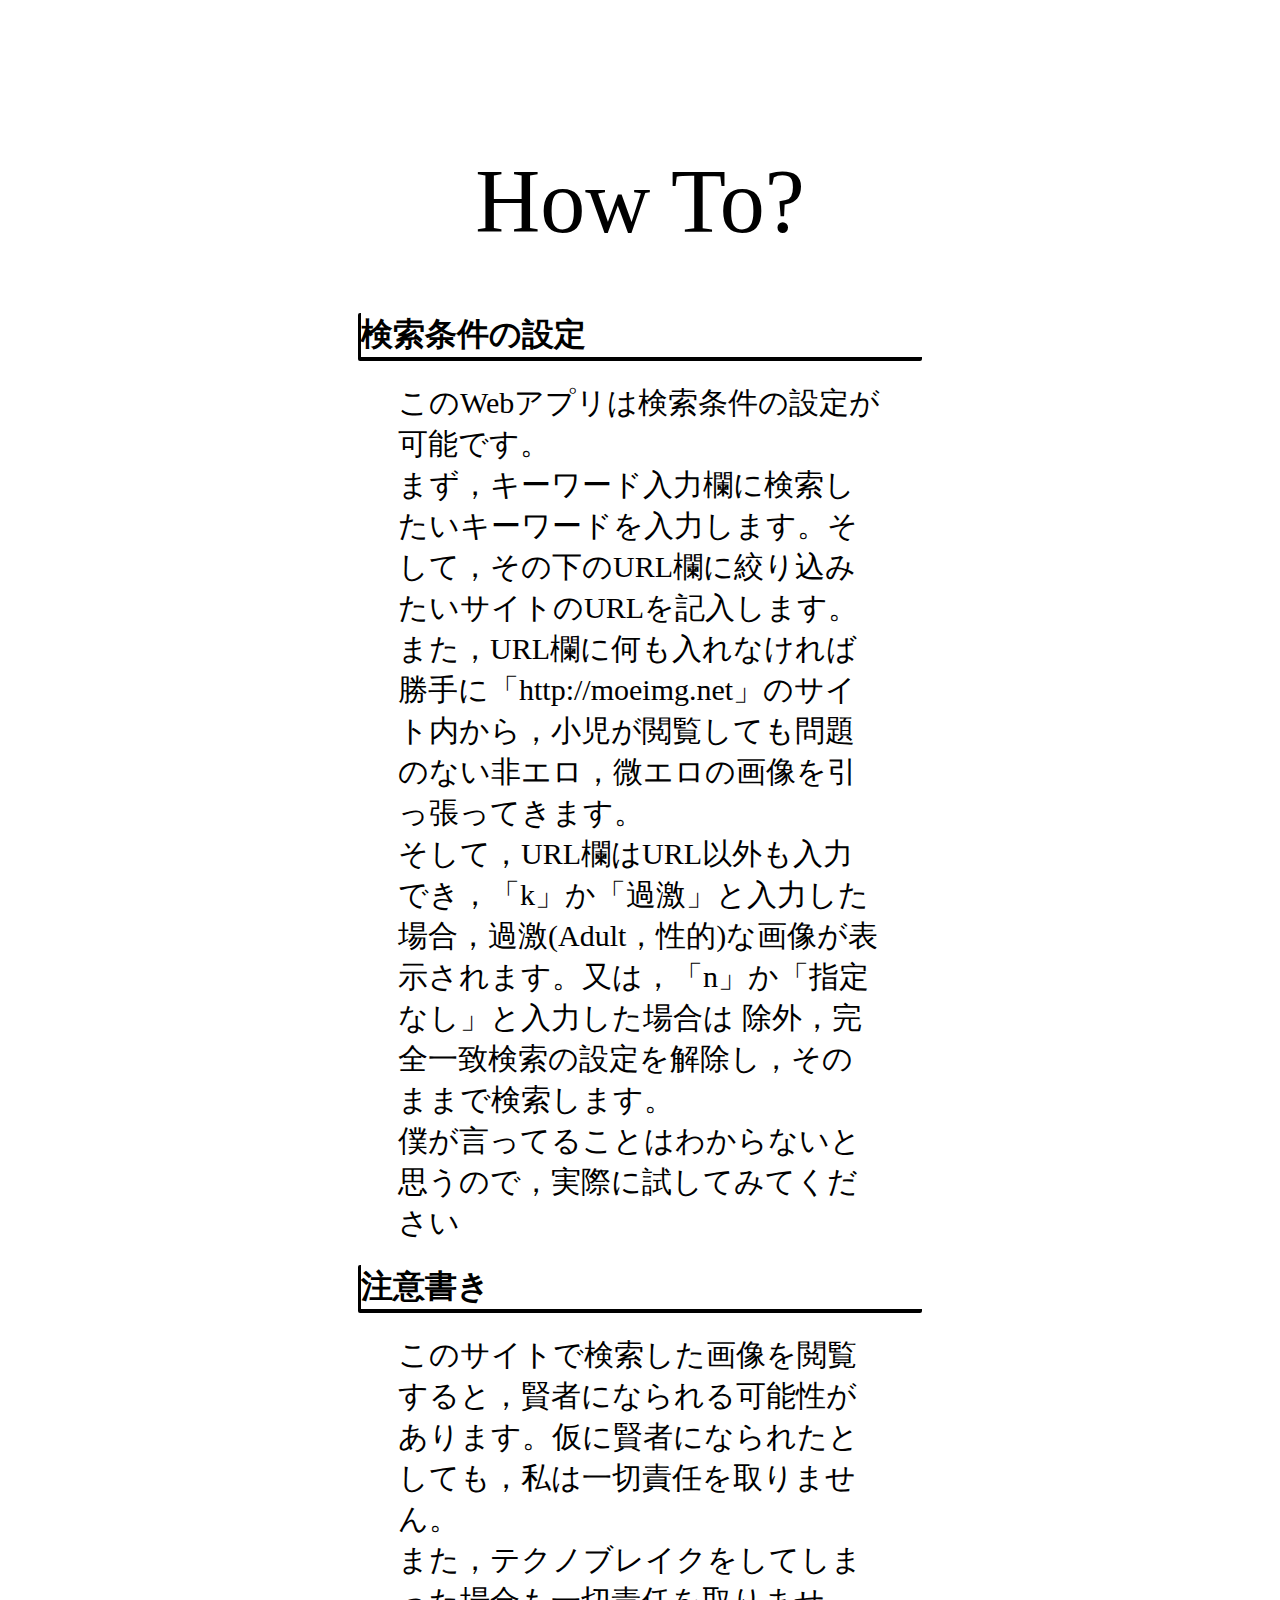
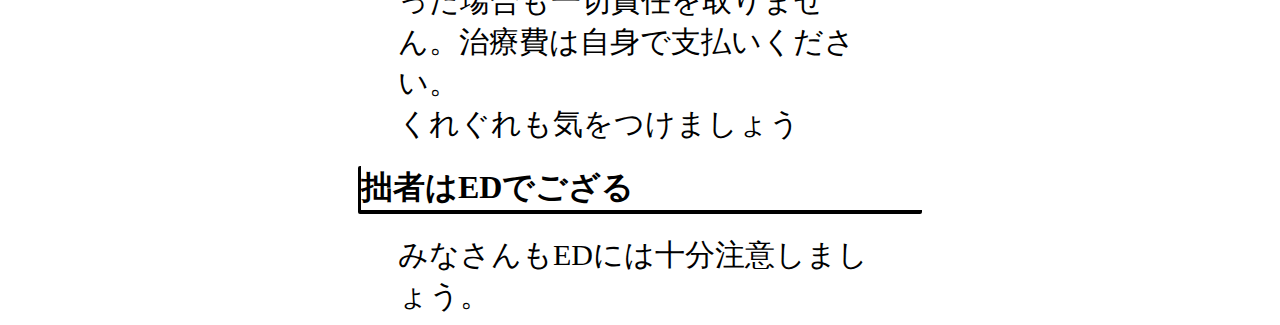
==== use.html @ e2ad16f3 "main" ====
<!DOCTYPE html>
<html>
    <head>
        <title>How To</title>
        <link rel="stylesheet" href="style.css">
        <link rel="stylesheet" href="use.css">
        <meta http-equiv="Content-Type" content="text/html;charset=UTF-8">
        <meta name="viewport" content="width=device-width,initial-scale=1.0">
    </head>
    <body>
        <div class="container">
            <h1 class="logo">How To?</h1>
            <h1 class="title">検索条件の設定</h1>
            <div class="text">
                このWebアプリは検索条件の設定が可能です。<br>
                まず，キーワード入力欄に検索したいキーワードを入力します。そして，その下のURL欄に絞り込みたいサイトのURLを記入します。<br>
                また，URL欄に何も入れなければ勝手に「http://moeimg.net」のサイト内から，小児が閲覧しても問題のない非エロ，微エロの画像を引っ張ってきます。<br>
                そして，URL欄はURL以外も入力でき，「k」か「過激」と入力した場合，過激(Adult，性的)な画像が表示されます。又は，「n」か「指定なし」と入力した場合は
                除外，完全一致検索の設定を解除し，そのままで検索します。<br>
                僕が言ってることはわからないと思うので，実際に試してみてください
            </div>
            <h1 class="title">注意書き</h1>
            <div class="text">
                このサイトで検索した画像を閲覧すると，賢者になられる可能性があります。仮に賢者になられたとしても，私は一切責任を取りません。<br>
                また，テクノブレイクをしてしまった場合も一切責任を取りません。治療費は自身で支払いください。<br>
                くれぐれも気をつけましょう
            </div>
            <h1 class="title">拙者はEDでござる</h1>
            <div class="text">
                みなさんもEDには十分注意しましょう。
            </div>
        </div>
    </body>
</html>
---- style.css ----
.container {
    margin-left: 50px;
    margin-right: 50px;
    margin-top: 150px;
    word-wrap: break-word;
}

.logo {
    font-size: 90px;
    font-weight: normal;
    text-align: center;
}

.ipts {
    font-size: 33px;
    text-align: center;
}.ipts > input {
    margin-top: 20px;
    margin-bottom: 20px;
    font-size: 30px;
}

.submit {
    background-color:dodgerblue;
    color: white;
    border: none;
    font-size: 33px;
}

.m_txt {
    text-align: center;
    font-size: 45px;
    color: darkslategray;
}

a {
    text-decoration: none;
    color: black;
}

small {
    font-size: 20px;
    color: gray;
}
---- use.css ----
.title {
    margin-left: 300px;
    margin-right: 300px;
    border-left: solid black 3px;
    border-bottom: solid black 4px;
    border-radius: 2px;
}

.text {
    word-wrap: break-word;
    margin-left: 340px;
    margin-right: 340px;
    font-size: 30px;
}
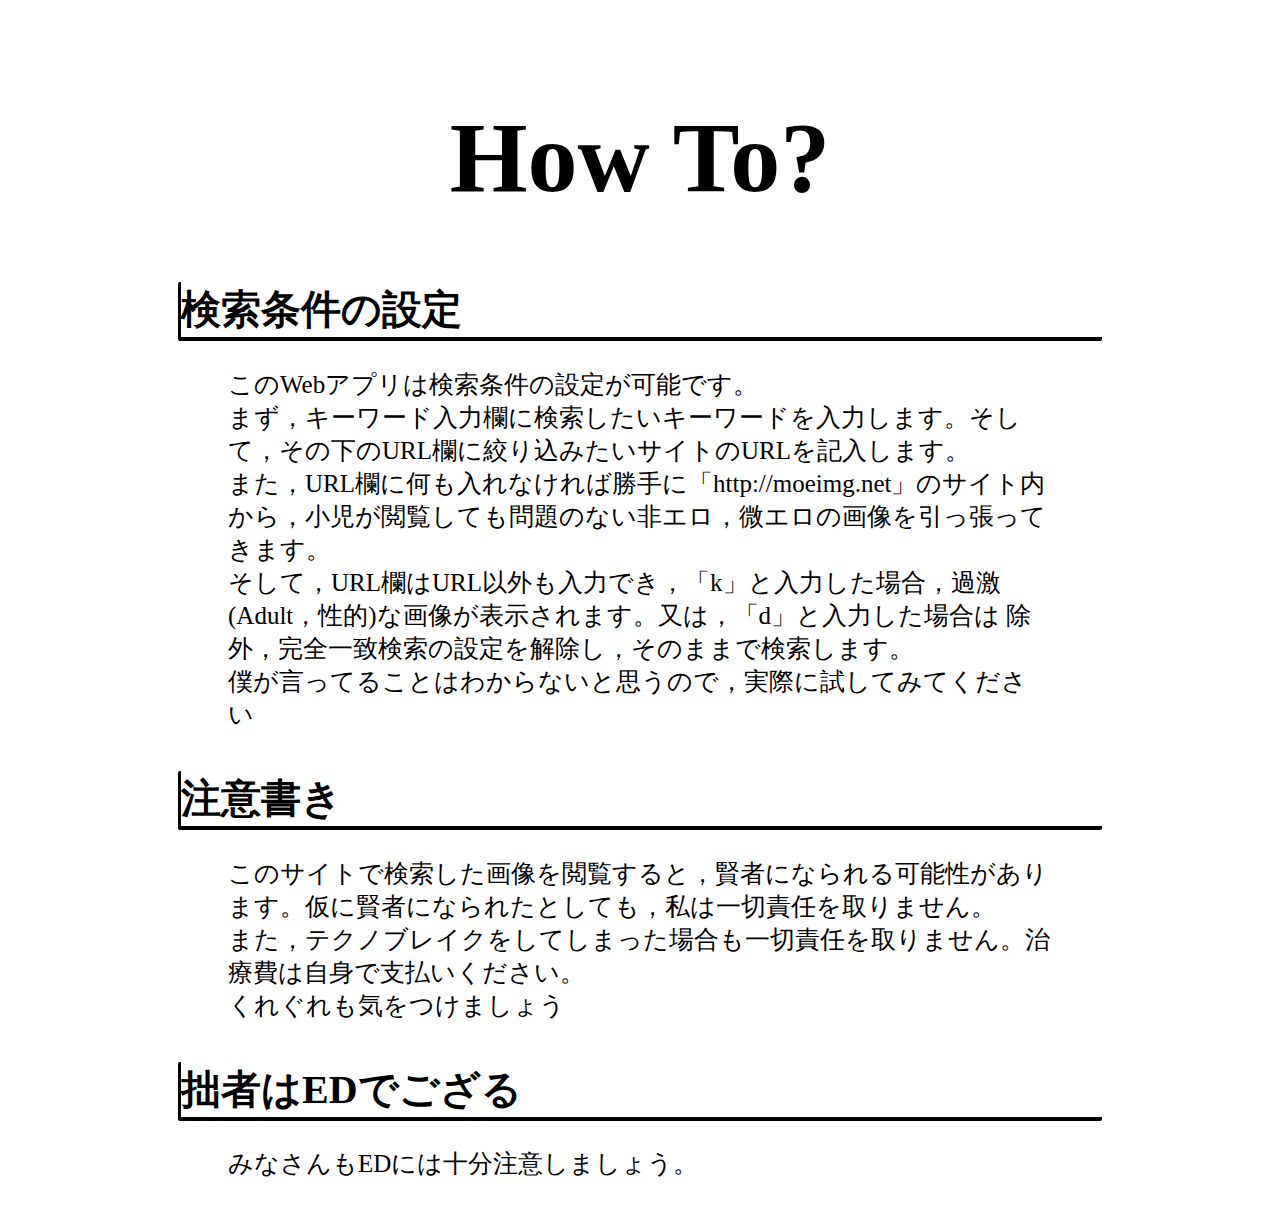
==== commit 67cd2e81: "main" ====
--- a/use.html
+++ b/use.html
@@ -10,25 +10,31 @@
     <body>
         <div class="container">
             <h1 class="logo">How To?</h1>
-            <h1 class="title">検索条件の設定</h1>
-            <div class="text">
-                このWebアプリは検索条件の設定が可能です。<br>
-                まず，キーワード入力欄に検索したいキーワードを入力します。そして，その下のURL欄に絞り込みたいサイトのURLを記入します。<br>
-                また，URL欄に何も入れなければ勝手に「http://moeimg.net」のサイト内から，小児が閲覧しても問題のない非エロ，微エロの画像を引っ張ってきます。<br>
-                そして，URL欄はURL以外も入力でき，「k」か「過激」と入力した場合，過激(Adult，性的)な画像が表示されます。又は，「n」か「指定なし」と入力した場合は
-                除外，完全一致検索の設定を解除し，そのままで検索します。<br>
-                僕が言ってることはわからないと思うので，実際に試してみてください
-            </div>
-            <h1 class="title">注意書き</h1>
-            <div class="text">
-                このサイトで検索した画像を閲覧すると，賢者になられる可能性があります。仮に賢者になられたとしても，私は一切責任を取りません。<br>
-                また，テクノブレイクをしてしまった場合も一切責任を取りません。治療費は自身で支払いください。<br>
-                くれぐれも気をつけましょう
-            </div>
-            <h1 class="title">拙者はEDでござる</h1>
-            <div class="text">
-                みなさんもEDには十分注意しましょう。
-            </div>
+            <section>
+                <h1 class="title">検索条件の設定</h1>
+                <p class="text">
+                    このWebアプリは検索条件の設定が可能です。<br>
+                    まず，キーワード入力欄に検索したいキーワードを入力します。そして，その下のURL欄に絞り込みたいサイトのURLを記入します。<br>
+                    また，URL欄に何も入れなければ勝手に「http://moeimg.net」のサイト内から，小児が閲覧しても問題のない非エロ，微エロの画像を引っ張ってきます。<br>
+                    そして，URL欄はURL以外も入力でき，「k」と入力した場合，過激(Adult，性的)な画像が表示されます。又は，「d」と入力した場合は
+                    除外，完全一致検索の設定を解除し，そのままで検索します。<br>
+                    僕が言ってることはわからないと思うので，実際に試してみてください
+                </p>
+            </section>
+            <section>
+                <h1 class="title">注意書き</h1>
+                <p class="text">
+                    このサイトで検索した画像を閲覧すると，賢者になられる可能性があります。仮に賢者になられたとしても，私は一切責任を取りません。<br>
+                    また，テクノブレイクをしてしまった場合も一切責任を取りません。治療費は自身で支払いください。<br>
+                    くれぐれも気をつけましょう
+                </p>
+            </section>
+            <section>
+                <h1 class="title">拙者はEDでござる</h1>
+                <p class="text">
+                    みなさんもEDには十分注意しましょう。
+                </p>
+            </section>
         </div>
     </body>
 </html>--- a/style.css
+++ b/style.css
@@ -1,36 +1,20 @@
-.container {
-    margin-left: 50px;
-    margin-right: 50px;
-    margin-top: 150px;
-    word-wrap: break-word;
+.submit {
+    background-color: dodgerblue;
+    color: white;
+    border: none;
 }
 
 .logo {
-    font-size: 90px;
     font-weight: normal;
     text-align: center;
 }
 
-.ipts {
-    font-size: 33px;
-    text-align: center;
-}.ipts > input {
-    margin-top: 20px;
-    margin-bottom: 20px;
-    font-size: 30px;
+.container {
+    word-wrap: break-word;
 }
 
-.submit {
-    background-color:dodgerblue;
-    color: white;
-    border: none;
-    font-size: 33px;
-}
-
-.m_txt {
+.ipts {
     text-align: center;
-    font-size: 45px;
-    color: darkslategray;
 }
 
 a {
@@ -38,7 +22,78 @@
     color: black;
 }
 
+.m_txt {
+    text-align: center;
+    color: darkslategray;
+}
+
 small {
-    font-size: 20px;
     color: gray;
+}
+
+@media screen and (min-width: 480px) {
+    .container {
+        margin-left: 50px;
+        margin-right: 50px;
+        margin-top: 100px;
+    }
+    
+    .logo {
+        font-size: 100px;
+        font-weight: bold;
+    }
+    
+    .ipts {
+        font-size: 33px;
+    }.ipts > input {
+        margin-top: 20px;
+        margin-bottom: 20px;
+        font-size: 30px;
+    }
+    
+    .submit {
+        font-size: 33px;
+    }
+    
+    .m_txt {
+        text-align: center;
+        color: darkslategray;
+        font-size: 45px;
+    }
+    
+    
+    small {
+        font-size: 20px;
+    }    
+}
+
+
+@media screen and (max-width: 480px) {
+    .container {
+        margin-left: 15px;
+        margin-right: 15px;
+        margin-top: 20px;
+        word-wrap: break-word;
+    }
+
+    .logo {
+        font-size: 33px;
+        font-weight: 900;
+    }
+
+    .ipts {
+        font-size: 28px;
+    }.ipts > input {
+        margin-top: 15px;
+        margin-bottom: 15px;
+        font-size: 28px;
+    }
+
+    .submit {
+        font-size: 40px;
+    }
+    
+    small {
+        font-size: 20px;
+    }
 }--- a/use.css
+++ b/use.css
@@ -1,14 +1,45 @@
 .title {
-    margin-left: 300px;
-    margin-right: 300px;
     border-left: solid black 3px;
     border-bottom: solid black 4px;
     border-radius: 2px;
 }
 
-.text {
-    word-wrap: break-word;
-    margin-left: 340px;
-    margin-right: 340px;
-    font-size: 30px;
+@media screen and (min-width: 1000px) {
+    .title {
+        margin-left: 120px;
+        margin-right: 120px;
+        font-size: 40px;
+    }
+    
+    .text {
+        word-wrap: break-word;
+        margin-left: 170px;
+        margin-right: 170px;
+        font-size: 25px;
+    }
+    
+    section {
+        margin-top: 40px;
+        margin-bottom: 40px;
+    }    
+}
+
+
+@media screen and (max-width: 480px) {
+    .title {
+        margin-left: 5px;
+        margin-right: 5px;
+        font-size: 24px;
+    }
+
+    .text {
+        margin-left: 15px;
+        margin-right: 15px;
+        font-size: 20px;
+    }
+
+    section {
+        margin-top: 30px;
+        margin-bottom: 30px;
+    }
 }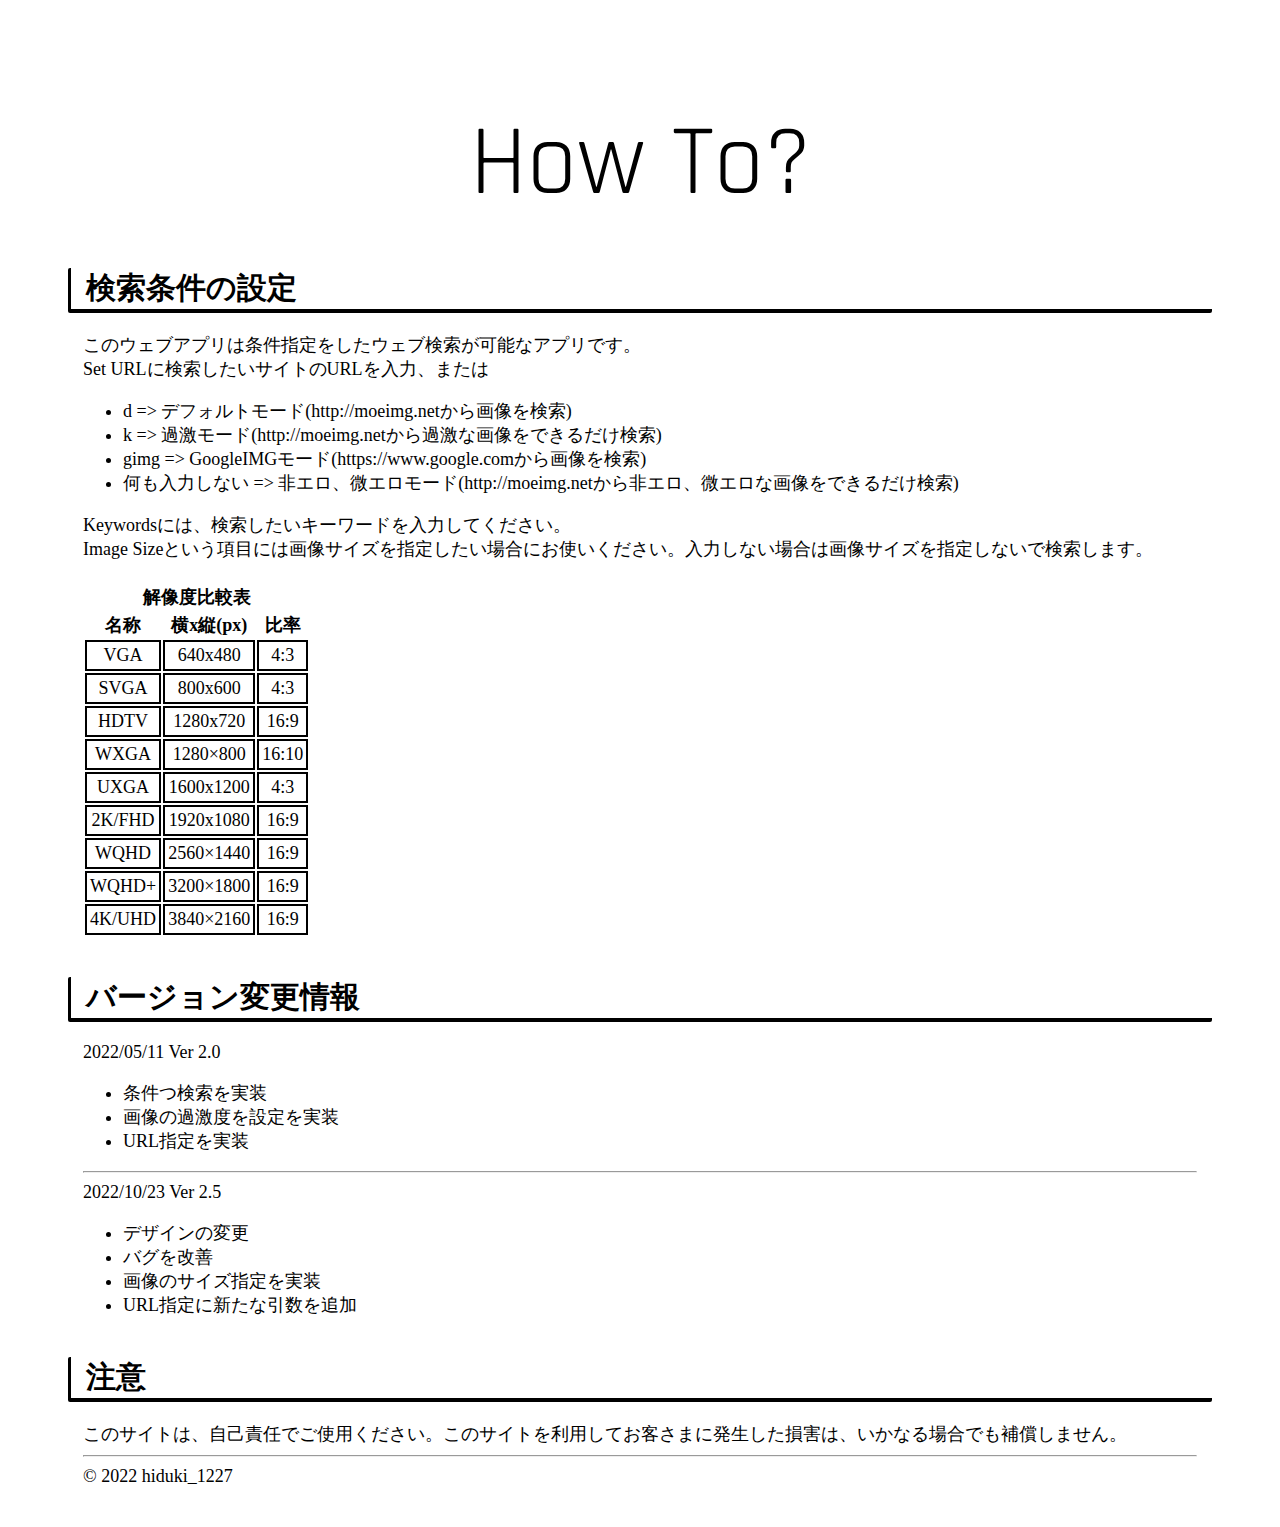
==== commit 7ab1020b: "main" ====
--- a/use.html
+++ b/use.html
@@ -9,31 +9,61 @@
     </head>
     <body>
         <div class="container">
-            <h1 class="logo">How To?</h1>
+            <div class="logo">How To?</div>
             <section>
                 <h1 class="title">検索条件の設定</h1>
-                <p class="text">
-                    このWebアプリは検索条件の設定が可能です。<br>
-                    まず，キーワード入力欄に検索したいキーワードを入力します。そして，その下のURL欄に絞り込みたいサイトのURLを記入します。<br>
-                    また，URL欄に何も入れなければ勝手に「http://moeimg.net」のサイト内から，小児が閲覧しても問題のない非エロ，微エロの画像を引っ張ってきます。<br>
-                    そして，URL欄はURL以外も入力でき，「k」と入力した場合，過激(Adult，性的)な画像が表示されます。又は，「d」と入力した場合は
-                    除外，完全一致検索の設定を解除し，そのままで検索します。<br>
-                    僕が言ってることはわからないと思うので，実際に試してみてください
-                </p>
+                <div class="text">
+                    このウェブアプリは条件指定をしたウェブ検索が可能なアプリです。<br>
+                    Set URLに検索したいサイトのURLを入力、または<br>
+                    <ul>
+                        <li>d => デフォルトモード(<a href="http://moeimg.net">http://moeimg.net</a>から画像を検索)</li>
+                        <li>k => 過激モード(<a href="http://moeimg.net">http://moeimg.net</a>から過激な画像をできるだけ検索)</li>
+                        <li>gimg => GoogleIMGモード(<a href="https://www.google.com">https://www.google.com</a>から画像を検索)</li>
+                        <li>何も入力しない => 非エロ、微エロモード(<a href="http://moeimg.net">http://moeimg.net</a>から非エロ、微エロな画像をできるだけ検索)</li>
+                    </ul>
+                        Keywordsには、検索したいキーワードを入力してください。<br>
+                        Image Sizeという項目には画像サイズを指定したい場合にお使いください。入力しない場合は画像サイズを指定しないで検索します。<br><br>
+                        <table>
+                            <tr><th colspan="3">解像度比較表</th></tr>
+                            <tr><th>名称</th><th>横x縦(px)</th><th>比率</th></tr>
+                            <tr><td>VGA</td><td>640x480</td><td>4:3</td></tr>
+                            <tr><td>SVGA</td><td>800x600</td><td>4:3</td></tr>
+                            <tr><td>HDTV</td><td>1280x720</td><td>16:9</td></tr>
+                            <tr><td>WXGA</td><td>1280×800</td><td>16:10</td></tr>
+                            <tr><td>UXGA</td><td>1600x1200</td><td>4:3</td></tr>
+                            <tr><td>2K/FHD</td><td>1920x1080</td><td>16:9</td></tr>
+                            <tr><td>WQHD</td><td>2560×1440</td><td>16:9</td></tr>
+                            <tr><td>WQHD+</td><td>3200×1800</td><td>16:9</td></tr>
+                            <tr><td>4K/UHD</td><td>3840×2160</td><td>16:9</td></tr>
+                        </table>
+                </div>
             </section>
             <section>
-                <h1 class="title">注意書き</h1>
-                <p class="text">
-                    このサイトで検索した画像を閲覧すると，賢者になられる可能性があります。仮に賢者になられたとしても，私は一切責任を取りません。<br>
-                    また，テクノブレイクをしてしまった場合も一切責任を取りません。治療費は自身で支払いください。<br>
-                    くれぐれも気をつけましょう
-                </p>
+                <h1 class="title">バージョン変更情報</h1>
+                <div class="text">
+                    2022/05/11 Ver 2.0<br>
+                    <ul>
+                        <li>条件つ検索を実装</li>
+                        <li>画像の過激度を設定を実装</li>
+                        <li>URL指定を実装</li>
+                    </ul>
+                    <hr>
+                    2022/10/23 Ver 2.5<br>
+                    <ul>
+                        <li>デザインの変更</li>
+                        <li>バグを改善</li>
+                        <li>画像のサイズ指定を実装</li>
+                        <li>URL指定に新たな引数を追加</li>
+                    </ul>
+                </div>
             </section>
             <section>
-                <h1 class="title">拙者はEDでござる</h1>
-                <p class="text">
-                    みなさんもEDには十分注意しましょう。
-                </p>
+                <h1 class="title">注意</h1>
+                <div class="text">
+                    このサイトは、自己責任でご使用ください。このサイトを利用してお客さまに発生した損害は、いかなる場合でも補償しません。<br>
+                    <hr>
+                    &copy; 2022 hiduki_1227
+                </div>
             </section>
         </div>
     </body>
--- a/style.css
+++ b/style.css
@@ -1,12 +1,31 @@
+@import url('https://fonts.googleapis.com/css2?family=Cairo+Play:wght@200&family=Rajdhani:wght@300&family=Zen+Kurenaido&display=swap');
+
+a {
+    text-decoration: none;
+    color: black;
+}
+
+.version::after {
+    content: "New version";
+    color: red;
+    font-family: serif;
+    font-size: 85%;
+    padding-left: 10px;
+}
+
 .submit {
-    background-color: dodgerblue;
-    color: white;
-    border: none;
+    border: dashed dodgerblue 2px;
+    color: green;
+    font-family: 'Cairo Play', cursive;
+    cursor: pointer;
+    padding-left: 20px;
+    padding-right: 20px;
 }
 
 .logo {
     font-weight: normal;
     text-align: center;
+    font-family: 'Rajdhani', sans-serif;
 }
 
 .container {
@@ -16,22 +35,30 @@
 .ipts {
     text-align: center;
 }
+.ipts > span, input {
+    font-family: 'Cairo Play', cursive;
+}
 
-a {
-    text-decoration: none;
-    color: black;
+footer {
+    font-family: 'Zen Kurenaido', sans-serif;
+    margin-top: 25px;
 }
 
 .m_txt {
     text-align: center;
-    color: darkslategray;
+}
+.m_txt > a {
+    border-bottom: solid dodgerblue 2px;
+    cursor: pointer;
 }
 
 small {
     color: gray;
 }
 
-@media screen and (min-width: 480px) {
+
+/* パソコン用レイアウト */
+@media screen and (min-width: 790px) {
     .container {
         margin-left: 50px;
         margin-right: 50px;
@@ -40,7 +67,6 @@
     
     .logo {
         font-size: 100px;
-        font-weight: bold;
     }
     
     .ipts {
@@ -56,8 +82,6 @@
     }
     
     .m_txt {
-        text-align: center;
-        color: darkslategray;
         font-size: 45px;
     }
     
@@ -67,8 +91,46 @@
     }    
 }
 
+/* 最大幅が790 */
+@media screen and (max-width: 790px) {
+        .container {
+        margin-left: 50px;
+        margin-right: 50px;
+        margin-top: 100px;
+    }
+    
+    .logo {
+        font-size: 65px;
+    }
+    
+    .ipts {
+        font-size: 43px;
+    }.ipts > input {
+        margin-top: 20px;
+        margin-bottom: 20px;
+        font-size: 30px;
+    }
+    
+    .submit {
+        font-size: 33px;
+    }
+    
+    .m_txt {
+        font-size: 50px;
+    }
+    
+    
+    small {
+        font-size: 25px;
+    }    
+}
 
-@media screen and (max-width: 480px) {
+/* スマホ用レイアウト */
+@media screen and (max-width: 550px) {
+    .version {
+        font-size: 1    0px;
+    }
+
     .container {
         margin-left: 15px;
         margin-right: 15px;
@@ -77,12 +139,12 @@
     }
 
     .logo {
-        font-size: 33px;
-        font-weight: 900;
+        font-size: 48px;
     }
 
     .ipts {
-        font-size: 28px;
+        font-size: 33px;
+        text-align: center;
     }.ipts > input {
         margin-top: 15px;
         margin-bottom: 15px;
@@ -90,10 +152,10 @@
     }
 
     .submit {
-        font-size: 40px;
+        font-size: 25px;
     }
     
-    small {
-        font-size: 20px;
+    .m_txt {
+        font-size: 28px;
     }
 }--- a/use.css
+++ b/use.css
@@ -1,21 +1,31 @@
+table > th, td {
+    border: solid black 2px;
+    text-align: center;
+    padding: 3px;
+}
+
 .title {
     border-left: solid black 3px;
     border-bottom: solid black 4px;
     border-radius: 2px;
+    padding-left: 15px;
 }
 
-@media screen and (min-width: 1000px) {
-    .title {
-        margin-left: 120px;
-        margin-right: 120px;
-        font-size: 40px;
-    }
-    
+.text {
+    padding-left: 25px;
+    padding-right: 25px;
+}
+
+.title {
+    margin-left: 10px;
+    margin-right: 10px;
+    font-size: 30px;
+}
+
+@media screen and (min-width: 790px) {    
     .text {
         word-wrap: break-word;
-        margin-left: 170px;
-        margin-right: 170px;
-        font-size: 25px;
+        font-size: 18px;
     }
     
     section {
@@ -24,18 +34,24 @@
     }    
 }
 
+@media screen and (max-width: 790px) {
+    .title {
+        font-size: 30px;
+    }
+}
 
-@media screen and (max-width: 480px) {
+
+@media screen and (max-width: 550px) {
+    .logo {
+        font-size: 65px;
+    }
+
     .title {
-        margin-left: 5px;
-        margin-right: 5px;
-        font-size: 24px;
+        font-size: 20px;
     }
 
     .text {
-        margin-left: 15px;
-        margin-right: 15px;
-        font-size: 20px;
+        font-size: 18px;
     }
 
     section {
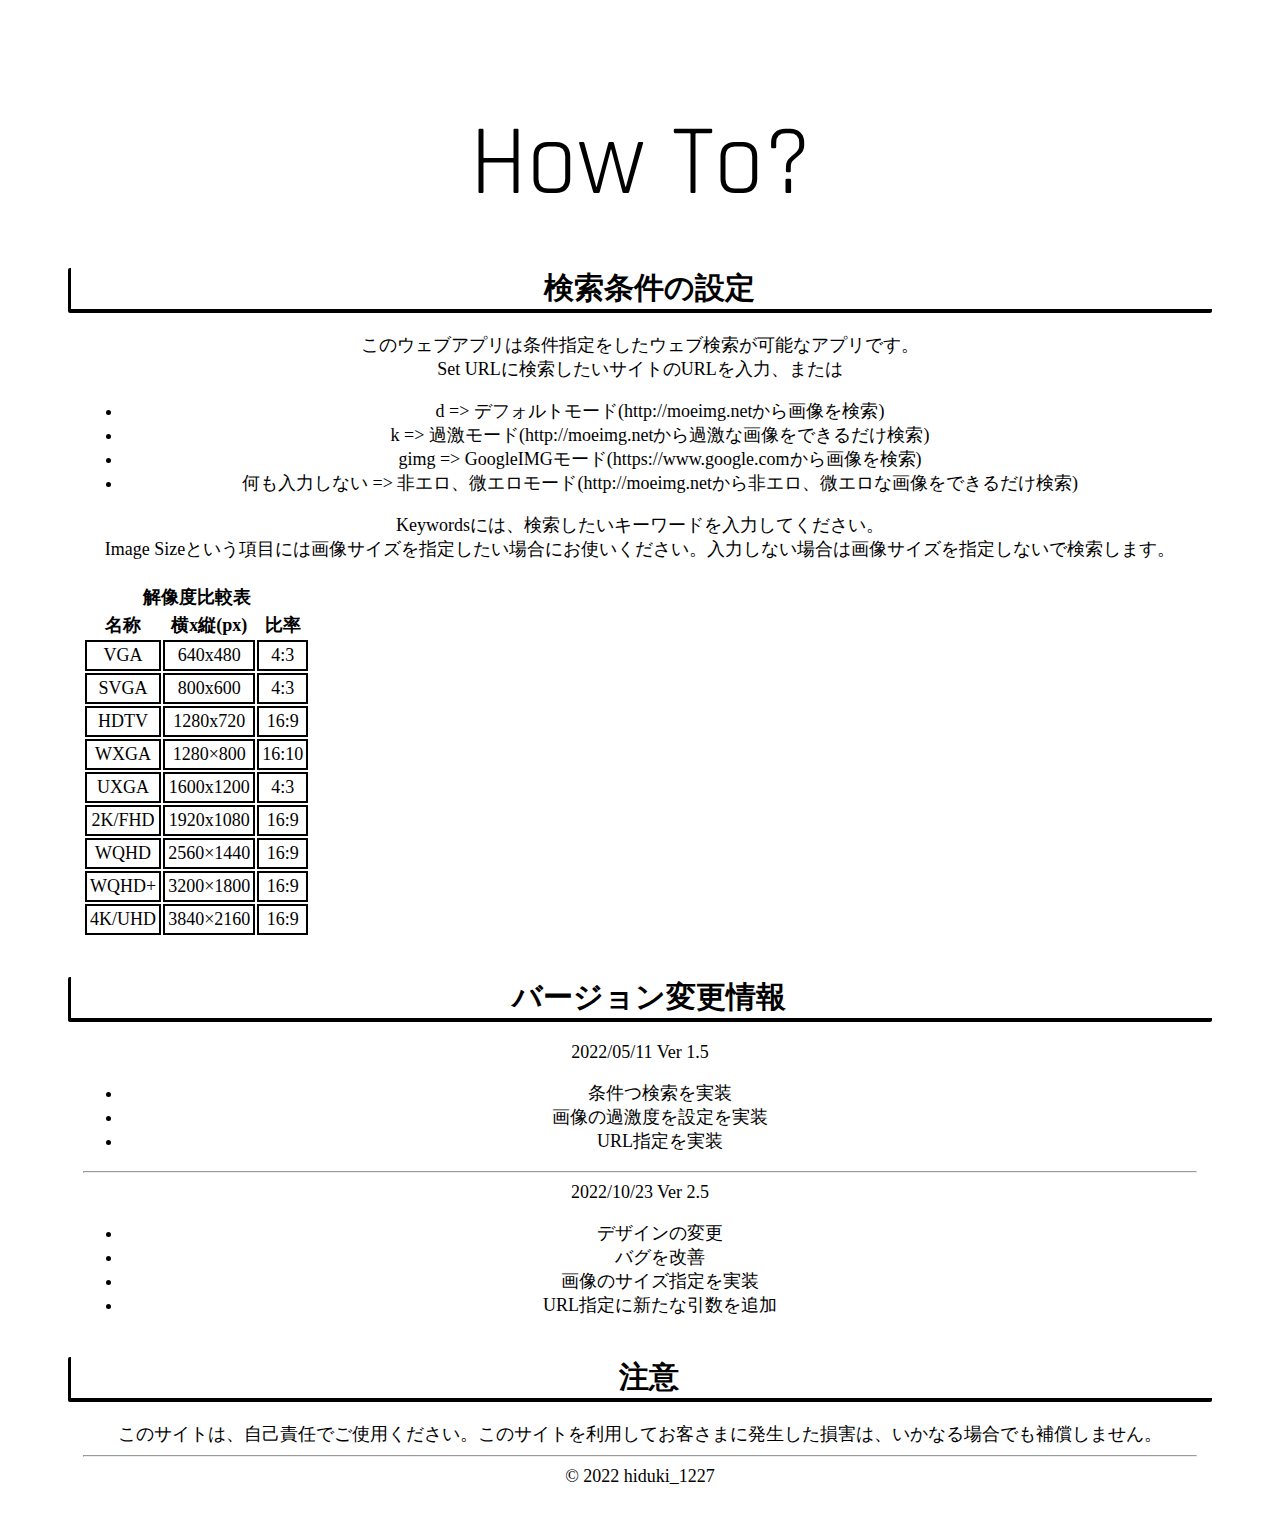
==== commit 534a7734: "main" ====
--- a/use.html
+++ b/use.html
@@ -41,7 +41,7 @@
             <section>
                 <h1 class="title">バージョン変更情報</h1>
                 <div class="text">
-                    2022/05/11 Ver 2.0<br>
+                    2022/05/11 Ver 1.5<br>
                     <ul>
                         <li>条件つ検索を実装</li>
                         <li>画像の過激度を設定を実装</li>
@@ -66,5 +66,6 @@
                 </div>
             </section>
         </div>
+        <script src="u_script.js"></script>
     </body>
 </html>--- a/style.css
+++ b/style.css
@@ -30,6 +30,7 @@
 
 .container {
     word-wrap: break-word;
+    text-align: center;
 }
 
 .ipts {
@@ -126,20 +127,21 @@
 }
 
 /* スマホ用レイアウト */
-@media screen and (max-width: 550px) {
+@media screen and (max-width: 490px) {
     .version {
-        font-size: 1    0px;
+        font-size: 10px;
     }
 
     .container {
-        margin-left: 15px;
-        margin-right: 15px;
+        margin-left: 5px;
+        margin-right: 5px;
         margin-top: 20px;
+        text-align: center;
         word-wrap: break-word;
     }
 
     .logo {
-        font-size: 48px;
+        font-size: 35px;
     }
 
     .ipts {
@@ -148,7 +150,8 @@
     }.ipts > input {
         margin-top: 15px;
         margin-bottom: 15px;
-        font-size: 28px;
+        width: 85%;
+        font-size: 23px;
     }
 
     .submit {
@@ -156,6 +159,10 @@
     }
     
     .m_txt {
-        font-size: 28px;
+        font-size: 30px;
+    }
+
+    small {
+        font-size: 15px;
     }
 }--- a/use.css
+++ b/use.css
@@ -41,7 +41,7 @@
 }
 
 
-@media screen and (max-width: 550px) {
+@media screen and (max-width: 490px) {
     .logo {
         font-size: 65px;
     }
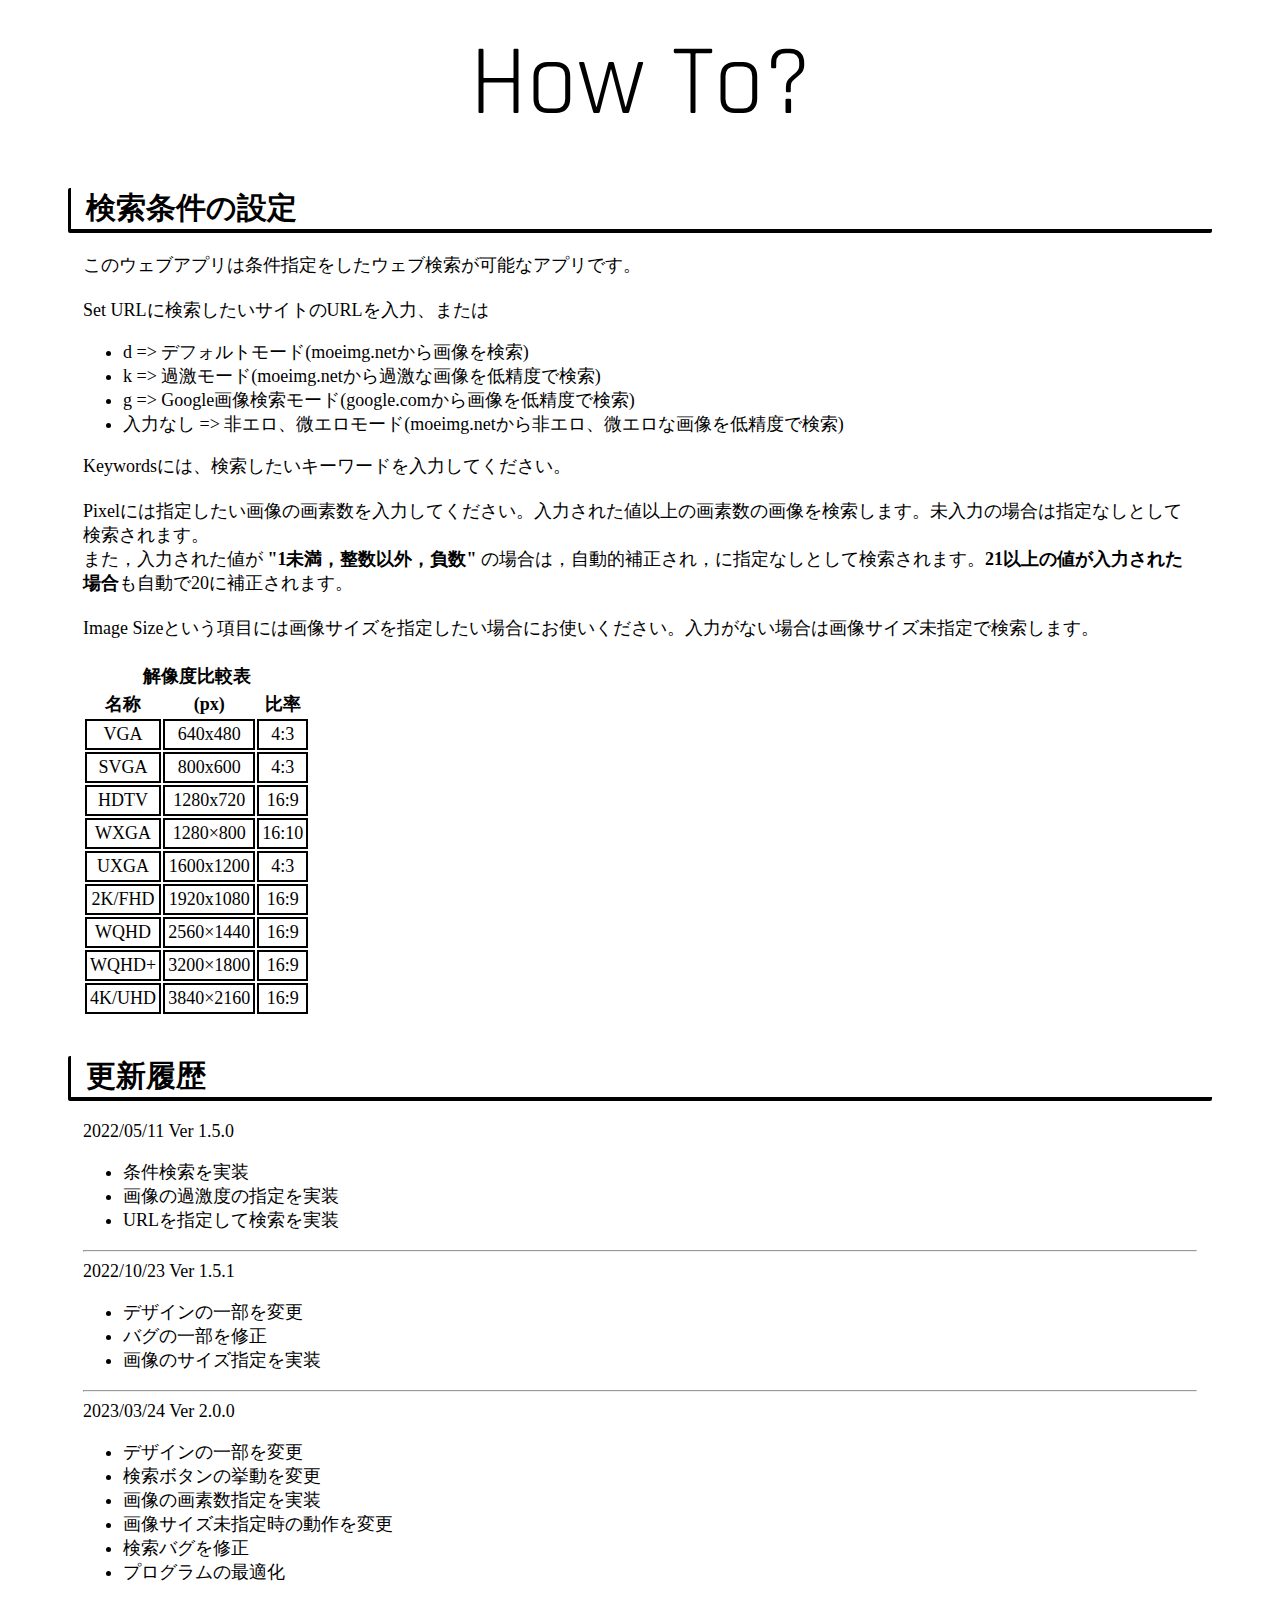
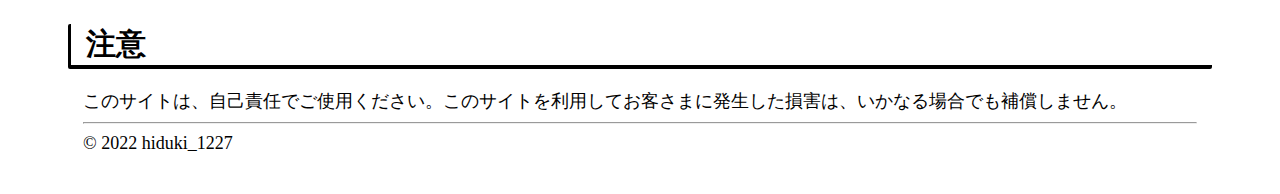
==== commit dc4483ba: "main" ====
--- a/use.html
+++ b/use.html
@@ -13,19 +13,21 @@
             <section>
                 <h1 class="title">検索条件の設定</h1>
                 <div class="text">
-                    このウェブアプリは条件指定をしたウェブ検索が可能なアプリです。<br>
+                    このウェブアプリは条件指定をしたウェブ検索が可能なアプリです。<br><br>
                     Set URLに検索したいサイトのURLを入力、または<br>
                     <ul>
-                        <li>d => デフォルトモード(<a href="http://moeimg.net">http://moeimg.net</a>から画像を検索)</li>
-                        <li>k => 過激モード(<a href="http://moeimg.net">http://moeimg.net</a>から過激な画像をできるだけ検索)</li>
-                        <li>gimg => GoogleIMGモード(<a href="https://www.google.com">https://www.google.com</a>から画像を検索)</li>
-                        <li>何も入力しない => 非エロ、微エロモード(<a href="http://moeimg.net">http://moeimg.net</a>から非エロ、微エロな画像をできるだけ検索)</li>
+                        <li>d => デフォルトモード(<a href="http://moeimg.net">moeimg.net</a>から画像を検索)</li>
+                        <li>k => 過激モード(<a href="http://moeimg.net">moeimg.net</a>から過激な画像を低精度で検索)</li>
+                        <li>g => Google画像検索モード(<a href="https://www.google.com">google.com</a>から画像を低精度で検索)</li>
+                        <li>入力なし => 非エロ、微エロモード(<a href="http://moeimg.net">moeimg.net</a>から非エロ、微エロな画像を低精度で検索)</li>
                     </ul>
-                        Keywordsには、検索したいキーワードを入力してください。<br>
-                        Image Sizeという項目には画像サイズを指定したい場合にお使いください。入力しない場合は画像サイズを指定しないで検索します。<br><br>
+                        Keywordsには、検索したいキーワードを入力してください。<br><br>
+                        Pixelには指定したい画像の画素数を入力してください。入力された値以上の画素数の画像を検索します。未入力の場合は指定なしとして検索されます。<br>
+                        また，入力された値が <b>"1未満，整数以外，負数"</b> の場合は，自動的補正され，に指定なしとして検索されます。<b>21以上の値が入力された場合</b>も自動で20に補正されます。<br><br>
+                        Image Sizeという項目には画像サイズを指定したい場合にお使いください。入力がない場合は画像サイズ未指定で検索します。<br><br>
                         <table>
                             <tr><th colspan="3">解像度比較表</th></tr>
-                            <tr><th>名称</th><th>横x縦(px)</th><th>比率</th></tr>
+                            <tr><th>名称</th><th>(px)</th><th>比率</th></tr>
                             <tr><td>VGA</td><td>640x480</td><td>4:3</td></tr>
                             <tr><td>SVGA</td><td>800x600</td><td>4:3</td></tr>
                             <tr><td>HDTV</td><td>1280x720</td><td>16:9</td></tr>
@@ -39,22 +41,37 @@
                 </div>
             </section>
             <section>
-                <h1 class="title">バージョン変更情報</h1>
+                <h1 class="title">更新履歴</h1>
                 <div class="text">
-                    2022/05/11 Ver 1.5<br>
+
+                    <!-- バージョン変更情報 -->
+                    2022/05/11 Ver 1.5.0<br>
                     <ul>
-                        <li>条件つ検索を実装</li>
-                        <li>画像の過激度を設定を実装</li>
-                        <li>URL指定を実装</li>
+                        <li>条件検索を実装</li>
+                        <li>画像の過激度の指定を実装</li>
+                        <li>URLを指定して検索を実装</li>
                     </ul>
+
                     <hr>
-                    2022/10/23 Ver 2.5<br>
+                    2022/10/23 Ver 1.5.1<br>
                     <ul>
-                        <li>デザインの変更</li>
-                        <li>バグを改善</li>
+                        <li>デザインの一部を変更</li>
+                        <li>バグの一部を修正</li>
                         <li>画像のサイズ指定を実装</li>
-                        <li>URL指定に新たな引数を追加</li>
                     </ul>
+
+                    <hr>
+                    2023/03/24 Ver 2.0.0<br>
+                    <ul>
+                        <li>デザインの一部を変更</li>
+                        <li>検索ボタンの挙動を変更</li>
+                        <li>画像の画素数指定を実装</li>
+                        <li>画像サイズ未指定時の動作を変更</li>
+                        <li>検索バグを修正</li>
+                        <li>プログラムの最適化</li>
+                    </ul>
+
+
                 </div>
             </section>
             <section>
--- a/style.css
+++ b/style.css
@@ -1,4 +1,5 @@
 @import url('https://fonts.googleapis.com/css2?family=Cairo+Play:wght@200&family=Rajdhani:wght@300&family=Zen+Kurenaido&display=swap');
+@import url('https://fonts.googleapis.com/css2?family=Zen+Kaku+Gothic+Antique:wght@300&display=swap');
 
 a {
     text-decoration: none;
@@ -6,7 +7,7 @@
 }
 
 .version::after {
-    content: "New version";
+    content: "";
     color: red;
     font-family: serif;
     font-size: 85%;
@@ -30,14 +31,13 @@
 
 .container {
     word-wrap: break-word;
-    text-align: center;
 }
 
 .ipts {
     text-align: center;
 }
 .ipts > span, input {
-    font-family: 'Cairo Play', cursive;
+    font-family: 'Cairo Play', cursive, 'Zen Kaku Gothic Antique', sans-serif;
 }
 
 footer {
@@ -63,7 +63,7 @@
     .container {
         margin-left: 50px;
         margin-right: 50px;
-        margin-top: 100px;
+        margin-top: 20px;
     }
     
     .logo {
@@ -97,7 +97,7 @@
         .container {
         margin-left: 50px;
         margin-right: 50px;
-        margin-top: 100px;
+        margin-top: 20px;
     }
     
     .logo {
@@ -135,8 +135,7 @@
     .container {
         margin-left: 5px;
         margin-right: 5px;
-        margin-top: 20px;
-        text-align: center;
+        margin-top: 5px;
         word-wrap: break-word;
     }
 
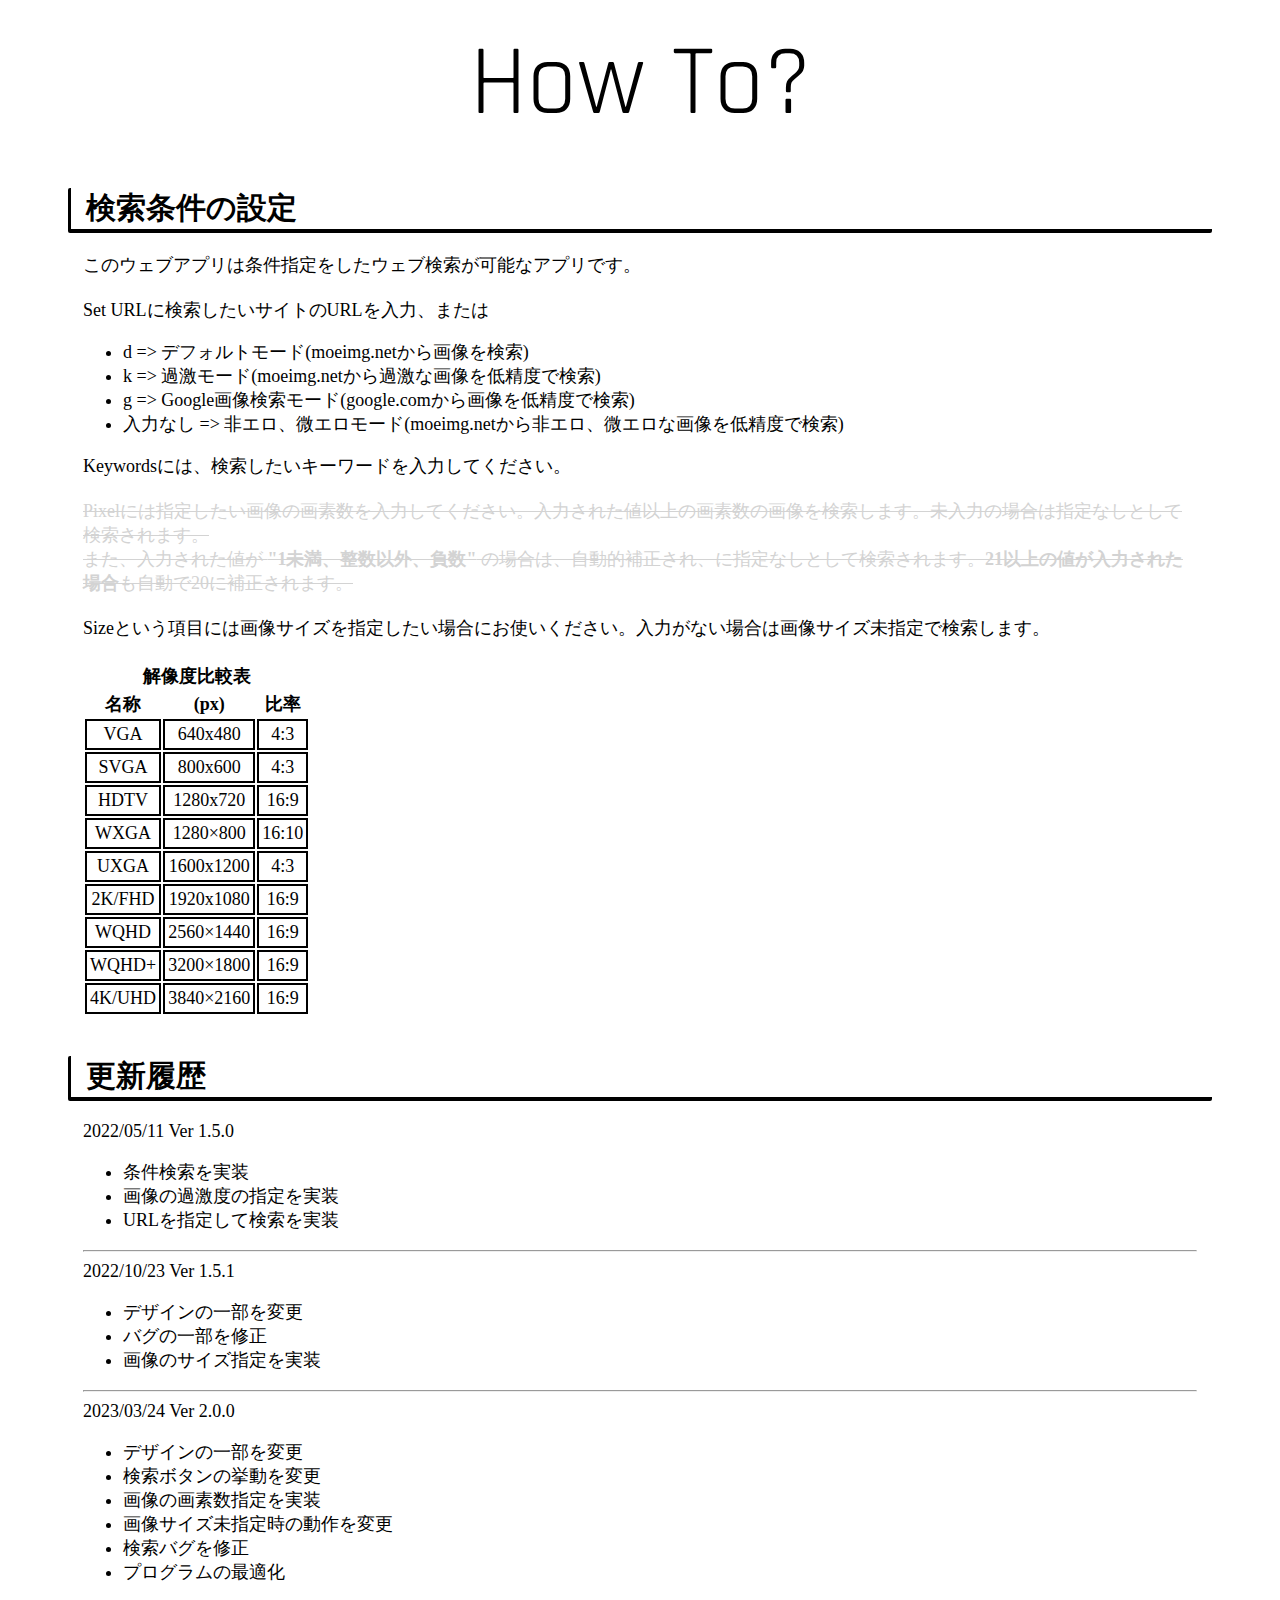
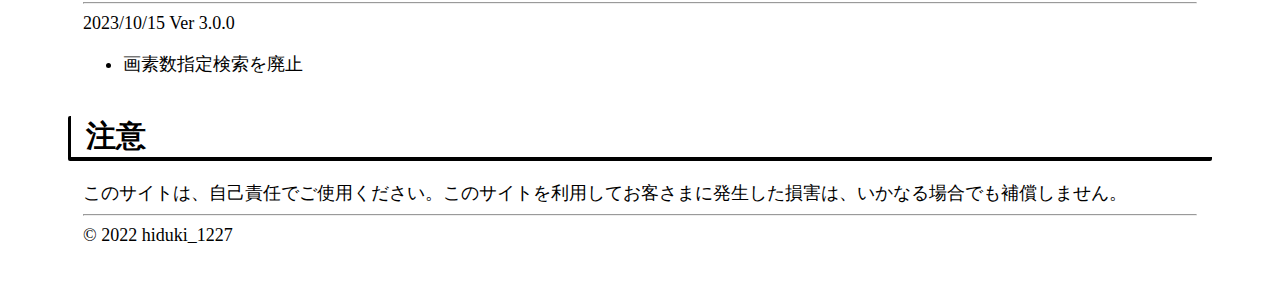
==== commit 4d8e869c: "main" ====
--- a/use.html
+++ b/use.html
@@ -22,9 +22,9 @@
                         <li>入力なし => 非エロ、微エロモード(<a href="http://moeimg.net">moeimg.net</a>から非エロ、微エロな画像を低精度で検索)</li>
                     </ul>
                         Keywordsには、検索したいキーワードを入力してください。<br><br>
-                        Pixelには指定したい画像の画素数を入力してください。入力された値以上の画素数の画像を検索します。未入力の場合は指定なしとして検索されます。<br>
-                        また，入力された値が <b>"1未満，整数以外，負数"</b> の場合は，自動的補正され，に指定なしとして検索されます。<b>21以上の値が入力された場合</b>も自動で20に補正されます。<br><br>
-                        Image Sizeという項目には画像サイズを指定したい場合にお使いください。入力がない場合は画像サイズ未指定で検索します。<br><br>
+                        <del class="no_support">Pixelには指定したい画像の画素数を入力してください。入力された値以上の画素数の画像を検索します。未入力の場合は指定なしとして検索されます。<br>
+                        また、入力された値が <b>"1未満、整数以外、負数"</b> の場合は、自動的補正され、に指定なしとして検索されます。<b>21以上の値が入力された場合</b>も自動で20に補正されます。<br><br></del>
+                        Sizeという項目には画像サイズを指定したい場合にお使いください。入力がない場合は画像サイズ未指定で検索します。<br><br>
                         <table>
                             <tr><th colspan="3">解像度比較表</th></tr>
                             <tr><th>名称</th><th>(px)</th><th>比率</th></tr>
@@ -71,6 +71,12 @@
                         <li>プログラムの最適化</li>
                     </ul>
 
+                    <hr>
+                    2023/10/15 Ver 3.0.0<br>
+                    <ul>
+                        <li>画素数指定検索を廃止</li>
+                    </ul>
+
 
                 </div>
             </section>
--- a/use.css
+++ b/use.css
@@ -14,6 +14,10 @@
 .text {
     padding-left: 25px;
     padding-right: 25px;
+}
+
+.no_support {
+    color: lightgray;
 }
 
 .title {
